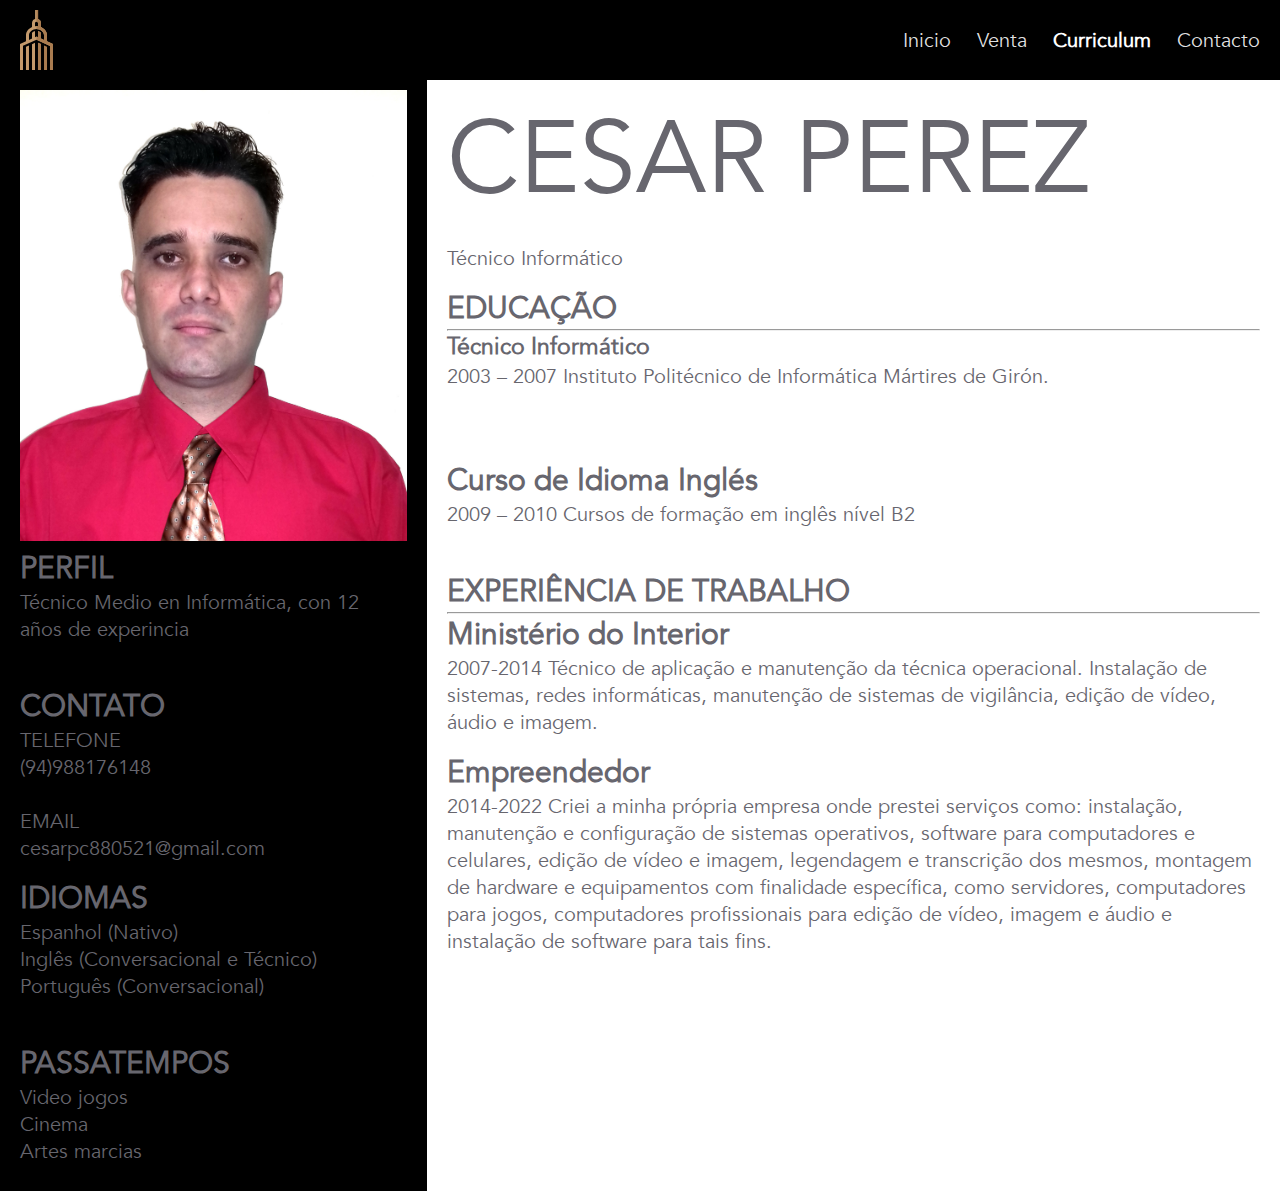
==== curriculum.html @ 53dabab8 "adding new files" ====
<!doctype html>
<html lang="es">
<head>
  <meta charset="utf-8">
  <title>CpC</title>
  <meta name="viewport" content="width=device-width, initial-scale=1">
  <link rel="stylesheet" href="css/styles.css">
</head>
<body>
  <header class="transparente" style="background-color: black;">
    <img src="img/logo.svg" alt="Logo Imperial Real State">
    <nav>
        <a href="index.html">Inicio</a>
        <a href="ventas.html">Venta</a>
        <a href="#" class="activo">Curriculum</a>
        <a href="contacto.html">Contacto</a>
    </nav>
  </header>


<div class="fila primera" style="padding: 0; margin-top: 80px;">
  <div class="col-33 black">
    <img src="img/20211029_183230_.jpg"/>
    <h2>PERFIL</h2>
    <p>Técnico Medio en Informática, con 12 años de experincia</p><br>
    <h2>CONTATO</h2>
    <p>TELEFONE
    <br>(94)988176148
    <br>
    <br>EMAIL
    <br><a href="mailto:cesarpc880521@gmail.com">cesarpc880521@gmail.com</a>
    </p>
    <h2>IDIOMAS</h2>
    <p>Espanhol (Nativo)
    <br>Inglês (Conversacional e Técnico)
    <br>Português (Conversacional)
    </p><br>
    <h2>PASSATEMPOS</h2>
    <p>Video jogos
    <br>Cinema
    <br>Artes marcias</p>
  </div>

  <div class="col-66">
    <p style="font-size: 8vw;">CESAR PEREZ</p>
    <p>Técnico Informático</p>
    <h2>EDUCAÇÃO</h2>
    <HR style="height: 2px; color: black; background-color: black;"></HR>
    <H3>Técnico Informático</H3>
    <p>2003 – 2007 Instituto Politécnico de Informática Mártires de Girón.</p><br><br>
    <h2>Curso de Idioma Inglés</h2>
    <p>2009 – 2010 Cursos de formação em inglês nível B2</p><br>
    <h2>EXPERIÊNCIA DE TRABALHO</h2>
    <HR style="height: 2px; color: black; background-color: black;"></HR>
    <h2>Ministério do Interior</h2>
    <p>2007-2014 Técnico de aplicação e manutenção da técnica operacional. Instalação de sistemas, redes informáticas, manutenção de sistemas de vigilância, edição de vídeo, áudio e imagem.</p>
    <h2>Empreendedor</h2>
    <p>2014-2022 Criei a minha própria empresa onde prestei serviços como: instalação, manutenção e configuração de sistemas operativos, software para computadores e celulares, edição de vídeo e imagem, legendagem e transcrição dos mesmos, montagem de hardware e equipamentos com finalidade específica, como servidores, computadores para jogos, computadores profissionais para edição de vídeo, imagem e áudio e instalação de software para tais fins.</p>
  </div>
</div>

</body>
</html>
---- css/styles.css ----
/* Fuentes */

@font-face {
    font-family: "Avenir";
    src: url('../fonts/Avenir-Book.ttf');
}

/* Reseteo */

* {
    margin: 0;
    padding: 0;
    box-sizing: border-box;
}

a {
    text-decoration: none;
    cursor: pointer;
    color: inherit;
}

/* Generales */

html {
    font-size: 20px;
}

@media (max-width: 440px) {
    html {
        font-size: 18px;
    }
}

body {
    font-family: "Avenir", sans-serif;
    color: #67666e;
}

img {
    max-width: 100%;
}

div {
  margin: 0;
  padding: 0;
}

p {
    margin-bottom: 0.8rem;
}

/* Hero */

.hero {
    width: 100%;
    height: 100vh;
    background-color: black;
    position: absolute;
    top: 0;
    left: 0;
    overflow: hidden;
}

@keyframes heroAnimation {
    0% {
        opacity: 0;
        animation-timing-function: ease-in;
    }

    12% { opacity: 1;}

    25% { transform: scale(1.2);}

    75% {
        opacity: 0;
        transform: scale(1.1);
    }

    100% {
        opacity: 0;
    }
}

.hero div {
    width: 100%;
    height: 100vh;
    position: absolute;
    top: 0;
    left: 0;
    background-size: cover;
    background-position: center;
    background-repeat: none;
    opacity: 0;
    animation: heroAnimation 18s infinite;
}

.hero div:nth-child(1) {
    background-image: url('../img/front1.jpg');
}

.hero div:nth-child(2) {
    background-image: url('../img/front2.jpg');
    animation-delay: 6s;
}

.hero div:nth-child(3) {
    background-image: url('../img/front3.jpg');
    animation-delay: 12s;
}

.hero .hero-logo {
    position: absolute;
    top: 50%;
    left: 50%;
    transform: translate(-50%, -50%);
    animation: none;
    opacity: 1;
    width: 30%;
    height: auto;
}

.hero .hero-down {
    position: absolute;
    top: 90%;
    left: 50%;
    transform: translate(-50%, -50%);
    animation: none;
    opacity: 1;
    width: 5%;
    height: auto;
}

@media (max-width: 720px) {
    .hero .hero-logo {
        width: 60%;
    }
    .hero .hero-down {
        width: 15%;
    }
}

@media (max-width: 400px) {
    .hero .hero-logo {
        width: 80%;
    }
    .hero .hero-down {
        width: 20%;
    }
}

/* Header */

header {
    background-color: white;
    box-shadow: 1.5px 1.5px 4px #b3b3b3;
    height: 80px;
    width: 100%;
    position: fixed;
    top: 0;
    left: 0;
    z-index: 1;
    display: flex;
    justify-content: space-between;
    align-items: center;
    padding: 0 1em;
    transition: 600ms all ease-in-out;
}

header.transparente {
    background-color: transparent;
    box-shadow: none;
}

header img {
    height: 60px;
    width: auto;
}

header nav a {
    color: #67666e;
    font-weight: normal;
    margin-left: 1em;
    transition: 300ms ease-in-out all;
}

header.transparente nav a {
    color: rgba(255, 255, 255, 0.9);
}

header nav a.activo,
header nav a:hover {
    color: #a97c50;
    font-weight: bold;
}

header.transparente nav a.activo,
header.transparente nav a:hover {
    color: white;
}


/* Botón burger */

#burger {
    position: fixed;
    top: 1rem;
    left: 1rem;
    cursor: pointer;
    z-index: 10;
    display: none;
}

#burger .barra {
    width: 30px;
    height: 2px;
    margin: 6px;
    background-color: #a97c50;
    transition: 400ms all ease-in-out
}

#burger.abierto .barra {
    background-color: white;
}

#burger.abierto .barra.superior {
    transform: translateY(8px) rotateZ(45deg);
}

#burger.abierto .barra.media {
    width: 0;
}

#burger.abierto .barra.inferior {
    transform: translateY(-8px) rotateZ(-45deg);
}

@media (max-width: 620px) {
    #burger {
        display: block;
    }

    header {
        justify-content: flex-end;
    }

    header nav {
        display: none;
    }
}

/* Menú lateral */

.menu {
    width: 360px;
    height: 100vh;
    background-color: #424242;
    position: fixed;
    top: 0;
    left: -360px;
    padding-top: 40px;
    transition: all 700ms ease-in-out;
}

.menu.abierto {
    left: 0;
}

.menu nav {
    padding: 1rem;
    display: flex;
    flex-direction: column;
}

.menu nav a {
    padding: 0.6rem 0;
    color: rgba(255, 255, 255, 0.75);
    font-size: 1.1rem;
    transition: 300ms all ease-in-out;
}

.menu nav a:hover {
    color: white;
}

.menu .copyright {
    color: rgba(255, 255, 255, 0.75);
    font-size: 0.9rem;
    position: absolute;
    bottom: 0;
    left: 0;
    padding: 0.5rem;
    text-align: center;
    width: 100%;
}

/* Layout */

.primera {
    margin-top: 100vh;
}

#pr,
#legal,
#cookies {
    display: block;
    margin-top: -90px;
    padding-bottom: 90px;
}

.fila {
    display: flex;
    padding: 2rem 1rem;
}

.fila.contacto {
    margin-top: 80px;
}

.col-100 {
    width: 100%;
    padding: 0.5rem 1rem;
}

.col-75 {
    width: 75%;
    padding: 0.5rem 1rem;
}


.col-66 {
    width: 66.66666%;
    padding: 0.5rem 1rem;
}

.col-50 {
    width: 50%;
    padding: 0.5rem 1rem;
}

.col-33 {
    width: 33.33333%;
    padding: 0.5rem 1rem;
}

.col-25 {
    width: 25%;
    padding: 0.5rem 1rem;
}

@media (max-width: 720px) {
    .fila {
        flex-direction: column;
        padding: 1rem 0.5rem;
    }

    .col-75,
    .col-66,
    .col-50,
    .col-33,
    .col-25 {
        width: 100%;
    }

}

.flex-start {
    display: flex;
    justify-content: flex-start;
    align-items: center;
}

.flex-center {
    display: flex;
    justify-content: center;
    align-items: center;
}

.flex-end {
    display: flex;
    justify-content: flex-end;
    align-items: center;
}

.flex-between {
    display: flex;
    justify-content: space-between;
    align-items: center;
}

.flex-around {
    display: flex;
    justify-content: space-around;
    align-items: center;
}

.flex-column-center {
    display: flex;
    flex-direction: column;
    justify-content: center;
    align-items: center;
}

/* Espaciados y márgenes */

.m-t {
    margin-top: 1rem;
}

.m-b {
    margin-bottom: 1rem;
}

.m-l {
    margin-left: 1rem;
}

.m-r {
    margin-right: 1rem;
}

.m-t-small {
    margin-top: 0.5rem;
}

.m-b-small {
    margin-bottom: 0.5rem;
}

.m-l-small {
    margin-left:0.5rem;
}

.m-r-small {
    margin-right: 0.5rem;
}

/* Parallax */

.fila.parallax {
    background-image: url('../img/property5.jpg');
    background-size: cover;
    background-position: center;
    background-repeat: no-repeat;
    background-attachment: fixed;
    padding: 3rem 2rem;
}

.fila.parallax div {
    background-color: rgba(255, 255, 255, 0.75);
    padding: 2rem;
}

.fila.parallax div p {
    font-size: 1.5rem;
    color: #a97c50;
    text-align: center;
}

/* Caja navegación */

.caja-nav img {
    width: 20%;
    margin-bottom: 1em;
}

.caja-nav a {
    border: 1px solid #a97c50;
    background-color: white;
    color: #a97c50;
    font-size: 1rem;
    font-weight: normal;
    padding: 0.5em 1em;
    border-radius: 0.3em;
    cursor: pointer;
    transition: all ease-in-out 400ms;
}

.caja-nav a:hover {
    background-color: #a97c50;
    color: white;
}

/* Formulario contacto */


form.contacto {
    width: 50%;
}

@media (max-width: 720px) {
    form.contacto {
        width: 75%;
    }
}

@media (max-width: 440px) {
    form.contacto {
        width: 100%;
    }
}

form.contacto .fila {
    padding: 0.8rem;
}

input {
    border: none;
    border-bottom: 1.5px solid #a97c50;
    font-size: 1rem;
    padding: 0.5em 1em;
    width: 100%;
}

input:focus {
    outline: none;
    border-bottom: 1.5px solid #643e18;
}

input.usuario {
    background-image: url('../img/user.svg');
    background-repeat: no-repeat;
    background-position: 0 7px;
    padding-left: 2em;
}

input.email {
    background-image: url('../img/mail-bronce.svg');
    background-repeat: no-repeat;
    background-position: 0 7px;
    padding-left: 2em;
}

button {
    border: none;
    background-color: #a97c50;
    color:white;
    font-size: 1rem;
    font-weight: normal;
    padding: 0.5em 1em;
    border-radius: 0.3em;
    cursor: pointer;
    transition: all ease-in-out 400ms;
}

button:hover {
    background-color: #81501e;
}

input[type="checkbox"] {
    display: none;
}

input[type="checkbox"] + label::before {
    content: url('../img/square.svg');
    position: relative;
    top: 5px;
    padding-right: 5px;
}
input[type="checkbox"]:checked + label::before {
    content: url('../img/check-square.svg');
}

/* Footer */

footer {
    background-color: #424242;
}

footer p {
    color:rgba(255, 255, 255, 0.8);
}

footer p:first-child {
    color: #a97c50;
    font-weight: bold;
}

footer img.rrss {
    height: 48px;
}

footer a {
    font-size: 0.8rem;
    color: #a97c50;
    transition: 400ms ease-in-out all;
}

footer a:hover {
    color: #704a24;
}

footer .copyright {
    color:rgba(255, 255, 255, 0.8);
    font-size: 0.8rem;
    text-align: center;
}

/* Card */

.fila.grid {
    margin-top: 100px;
    display: grid;
    grid-template-columns: repeat(auto-fit, 360px);
    grid-gap: 1.5rem;
    justify-content: center;
}

.card {
    width: 360px;
    border-radius: 0.5rem;
    box-shadow: 2px 2px 4px grey;
    display: flex;
    flex-direction: column;
    align-items: center;
    overflow: hidden;
}

.card img {
    height: 320px;
}

.card .footer-card {
    padding: 0.8rem;
    width: 100%;
    height: 174px;
    display: flex;
    flex-direction: column;
    justify-content: space-between;
    align-items: flex-start;
}

.card .footer-card p {
    margin-bottom: 0.5rem;
}

.card .footer-card p:first-child {
    font-weight: bold;
}

.card .footer-card a {
    background-color: #a97c50;
    color: white;
    font-size: 0.8rem;
    border-radius: 0.3em;
    padding: 0.5em 1em;
    align-self: center;
    transition: 400ms ease-in all;
}

.card .footer-card a:hover {
    background-color: #664626;
}

/* Ficha propiedad */

.propiedad {
    margin-top: 80px;
    background-image: url('../img/property5.jpg');
    background-size: cover;
    background-position: center;
    background-repeat: no-repeat;
}

.propiedad div:first-child {
    background-color: rgba(255, 255, 255, 0.9);
}

.propiedad div:first-child h1 {
    font-size: 1.4rem;
    color: #a97c50;
}

.propiedad div:first-child p img {
    width: 28px;
    height: 28px;
}

.black {
  background-color: black;
}
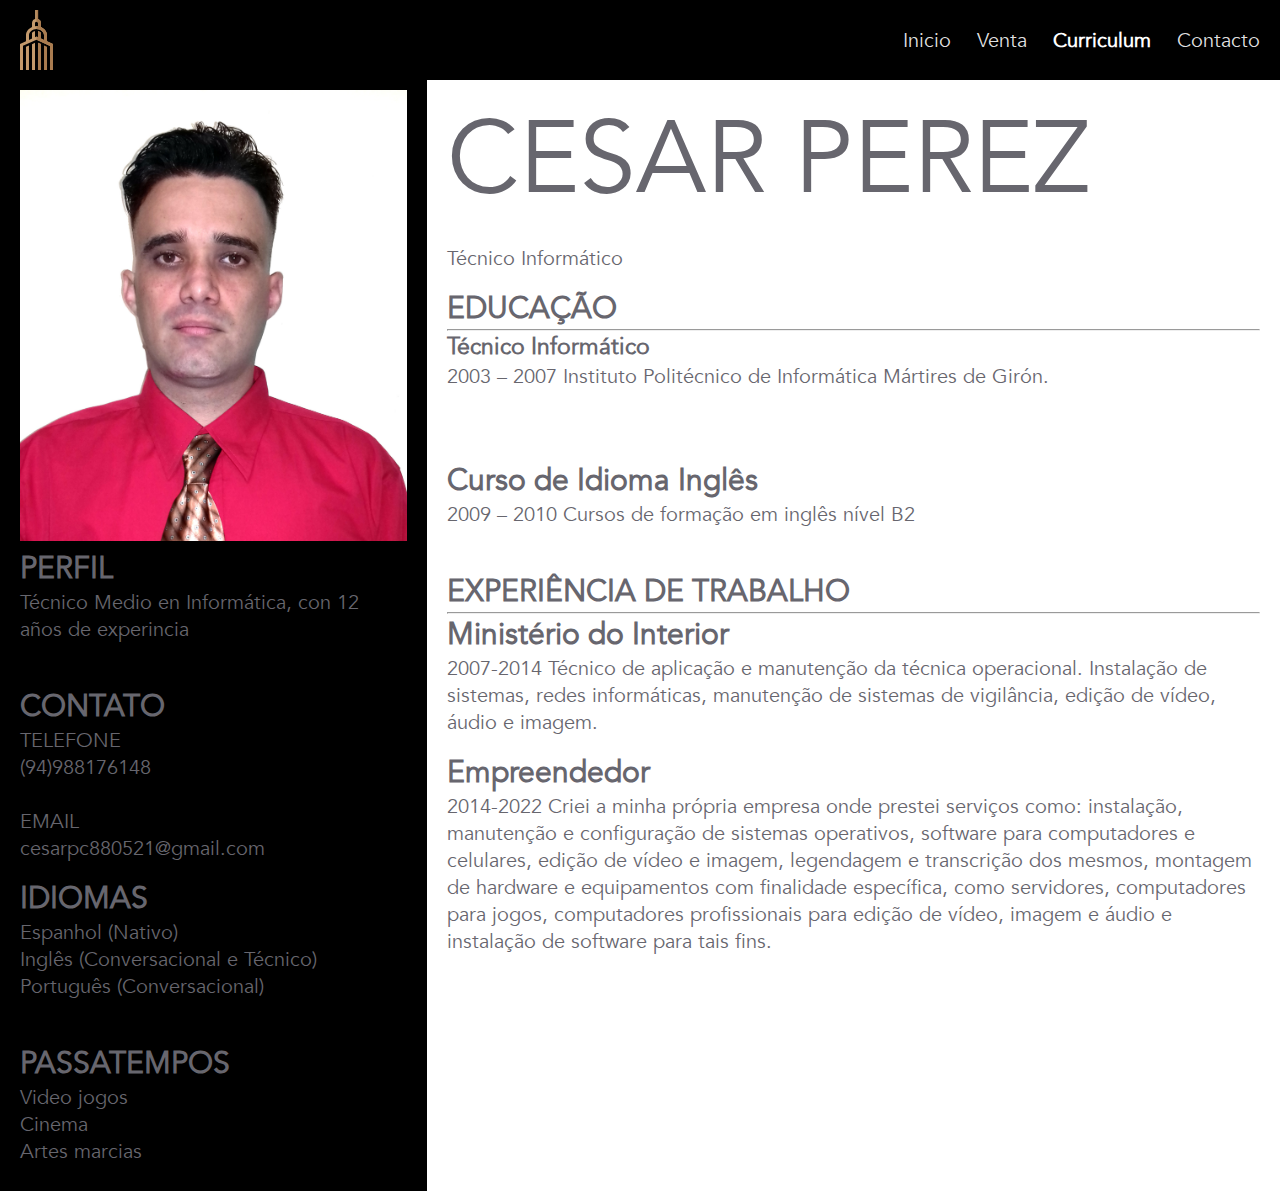
==== commit 9e9599c0: "Update curriculum.html" ====
--- a/curriculum.html
+++ b/curriculum.html
@@ -50,7 +50,7 @@
     <HR style="height: 2px; color: black; background-color: black;"></HR>
     <H3>Técnico Informático</H3>
     <p>2003 – 2007 Instituto Politécnico de Informática Mártires de Girón.</p><br><br>
-    <h2>Curso de Idioma Inglés</h2>
+    <h2>Curso de Idioma Inglês</h2>
     <p>2009 – 2010 Cursos de formação em inglês nível B2</p><br>
     <h2>EXPERIÊNCIA DE TRABALHO</h2>
     <HR style="height: 2px; color: black; background-color: black;"></HR>
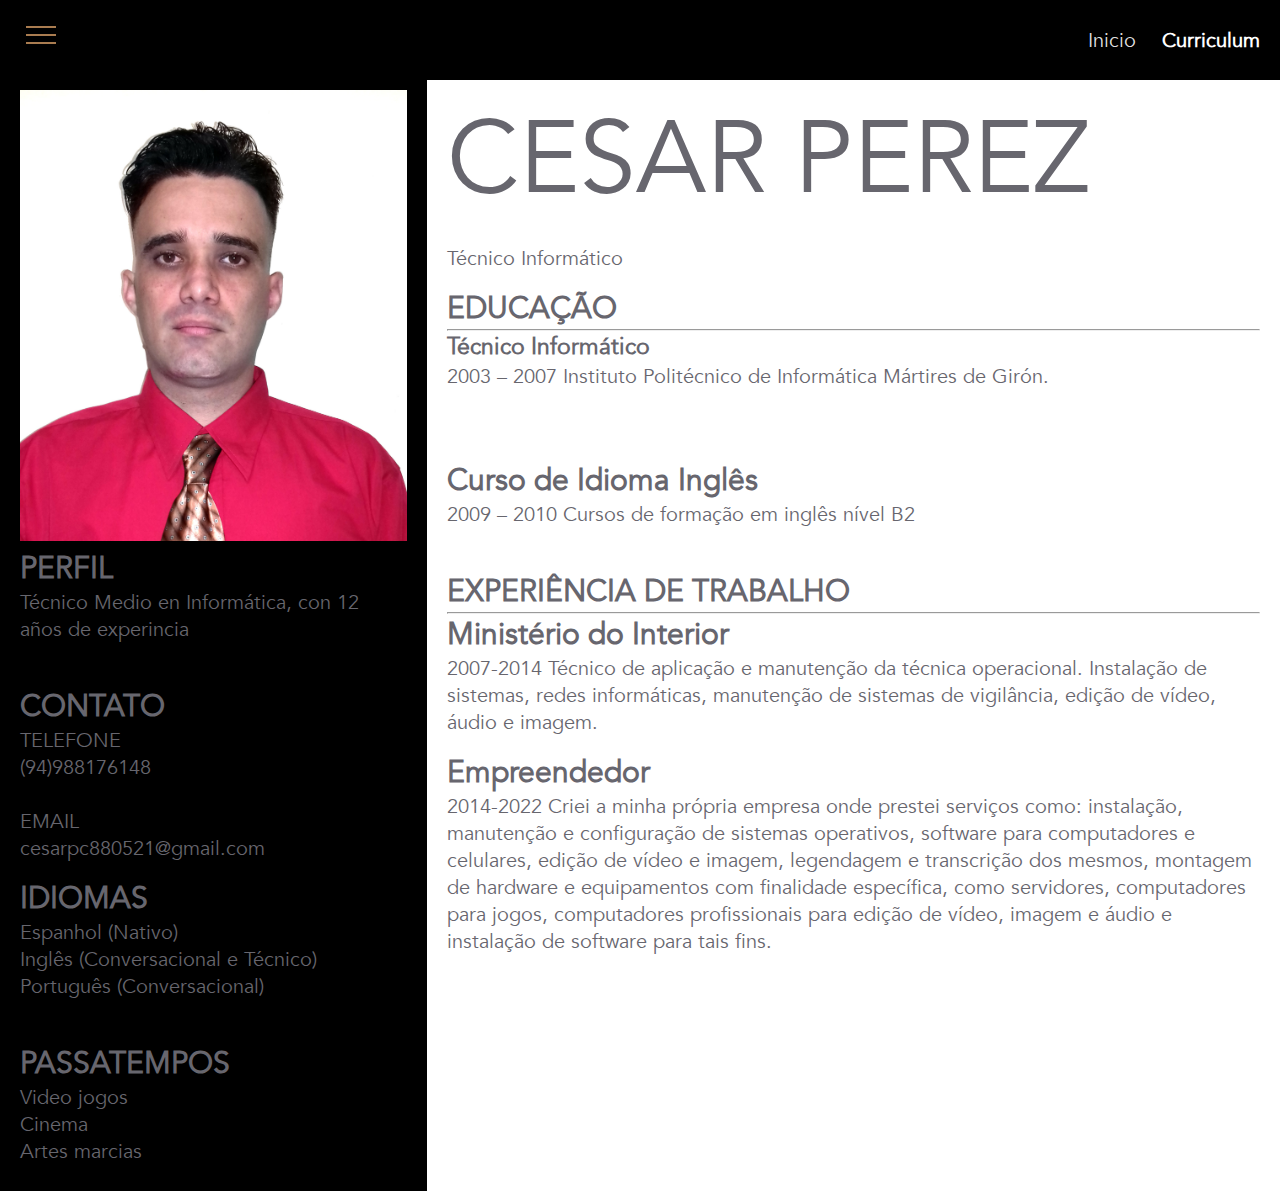
==== commit 1175fbaf: "update" ====
--- a/curriculum.html
+++ b/curriculum.html
@@ -4,21 +4,33 @@
 <html lang="es">
 <head>
   <meta charset="utf-8">
-  <title>CpC</title>
+  <title>Curriculum</title>
   <meta name="viewport" content="width=device-width, initial-scale=1">
   <link rel="stylesheet" href="css/styles.css">
+  <script src="js/jquery-3.4.1.min.js"></script>
+  <script src="js/main.js"></script>
 </head>
 <body>
   <header class="transparente" style="background-color: black;">
-    <img src="img/logo.svg" alt="Logo Imperial Real State">
     <nav>
         <a href="index.html">Inicio</a>
-        <a href="ventas.html">Venta</a>
         <a href="#" class="activo">Curriculum</a>
-        <a href="contacto.html">Contacto</a>
     </nav>
   </header>
 
+  <div id="burger">
+    <div class="barra superior"></div>
+    <div class="barra media"></div>
+    <div class="barra inferior"></div>
+</div>
+<div class="menu">
+  <nav>
+    <a href="index.html">Inicio</a>
+    <hr>
+    <a href="#">Curriculum</a>
+  </nav>
+  <p class="copyright">&copy; CesarPC SA</p>
+</div>
 
 <div class="fila primera" style="padding: 0; margin-top: 80px;">
   <div class="col-33 black">
--- a/css/styles.css
+++ b/css/styles.css
@@ -95,16 +95,16 @@
 }
 
 .hero div:nth-child(1) {
-    background-image: url('../img/front1.jpg');
+    background-image: url('../img/front11.jpg');
 }
 
 .hero div:nth-child(2) {
-    background-image: url('../img/front2.jpg');
+    background-image: url('../img/front12.jpg');
     animation-delay: 6s;
 }
 
 .hero div:nth-child(3) {
-    background-image: url('../img/front3.jpg');
+    background-image: url('../img/front13.jpg');
     animation-delay: 12s;
 }
 
@@ -160,7 +160,7 @@
     left: 0;
     z-index: 1;
     display: flex;
-    justify-content: space-between;
+    justify-content: flex-end;
     align-items: center;
     padding: 0 1em;
     transition: 600ms all ease-in-out;
@@ -207,7 +207,6 @@
     left: 1rem;
     cursor: pointer;
     z-index: 10;
-    display: none;
 }
 
 #burger .barra {
@@ -251,6 +250,7 @@
 /* Menú lateral */
 
 .menu {
+    z-index: 2;
     width: 360px;
     height: 100vh;
     background-color: #424242;
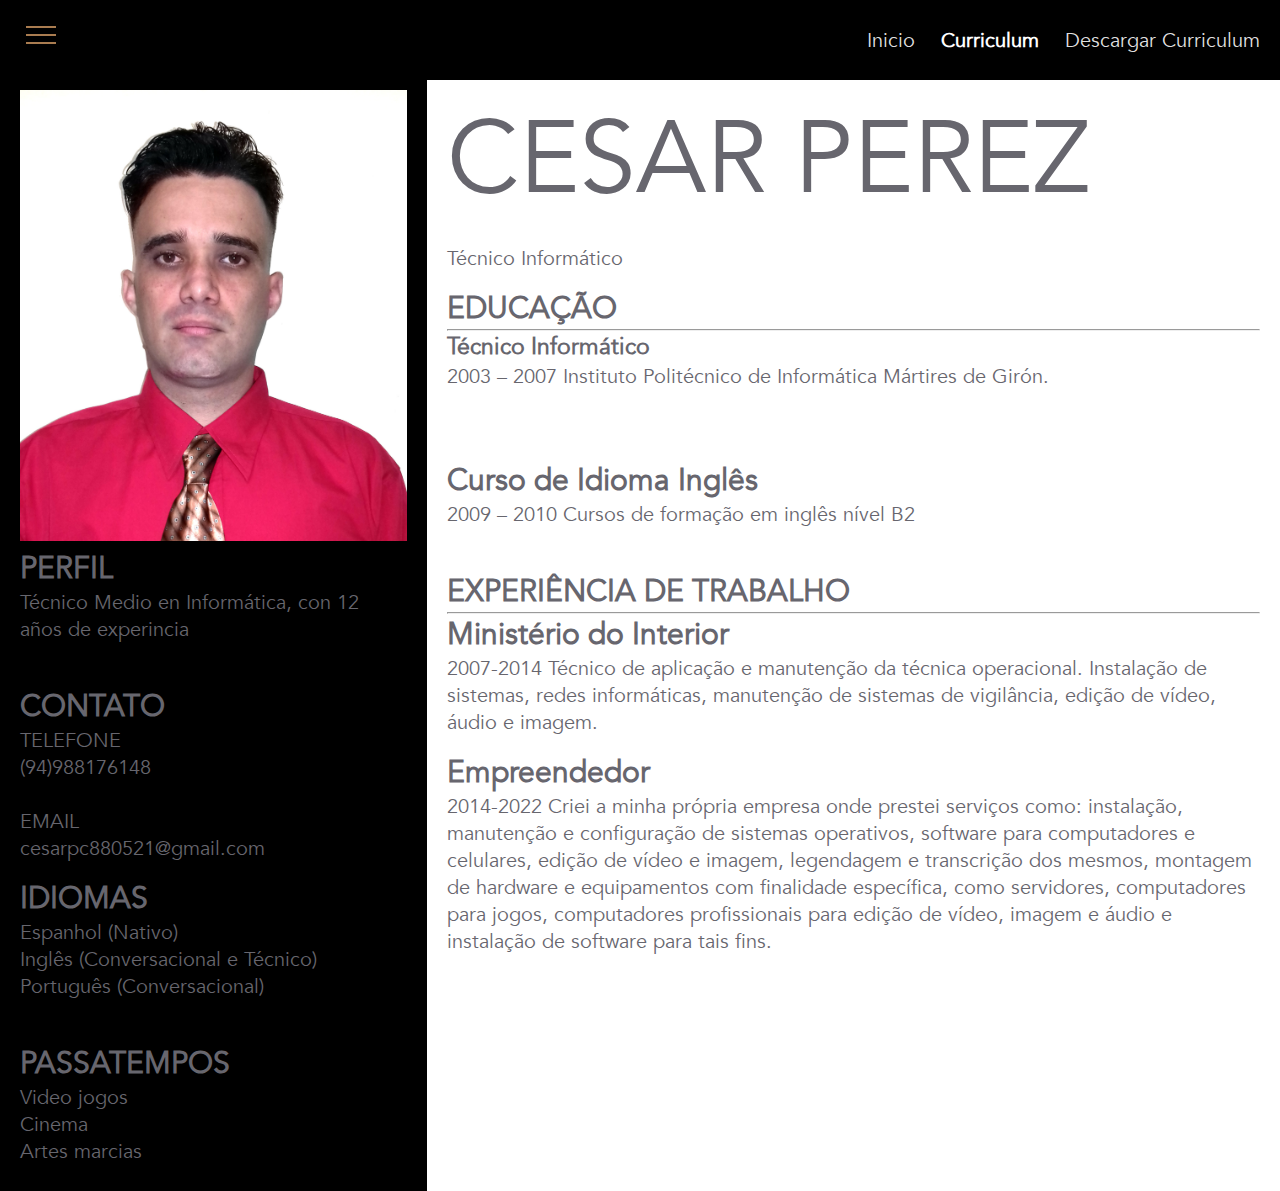
==== commit 2c741835: "update" ====
--- a/curriculum.html
+++ b/curriculum.html
@@ -15,6 +15,7 @@
     <nav>
         <a href="index.html">Inicio</a>
         <a href="#" class="activo">Curriculum</a>
+        <a href="Curriculum_Cesar_Portugues.pdf">Descargar Curriculum</a>
     </nav>
   </header>
 
--- a/css/styles.css
+++ b/css/styles.css
@@ -95,16 +95,16 @@
 }
 
 .hero div:nth-child(1) {
-    background-image: url('../img/front11.jpg');
+    background-image: url('../img/front1a.jpg');
 }
 
 .hero div:nth-child(2) {
-    background-image: url('../img/front12.jpg');
+    background-image: url('../img/front2a.jpg');
     animation-delay: 6s;
 }
 
 .hero div:nth-child(3) {
-    background-image: url('../img/front13.jpg');
+    background-image: url('../img/front3a.jpg');
     animation-delay: 12s;
 }
 
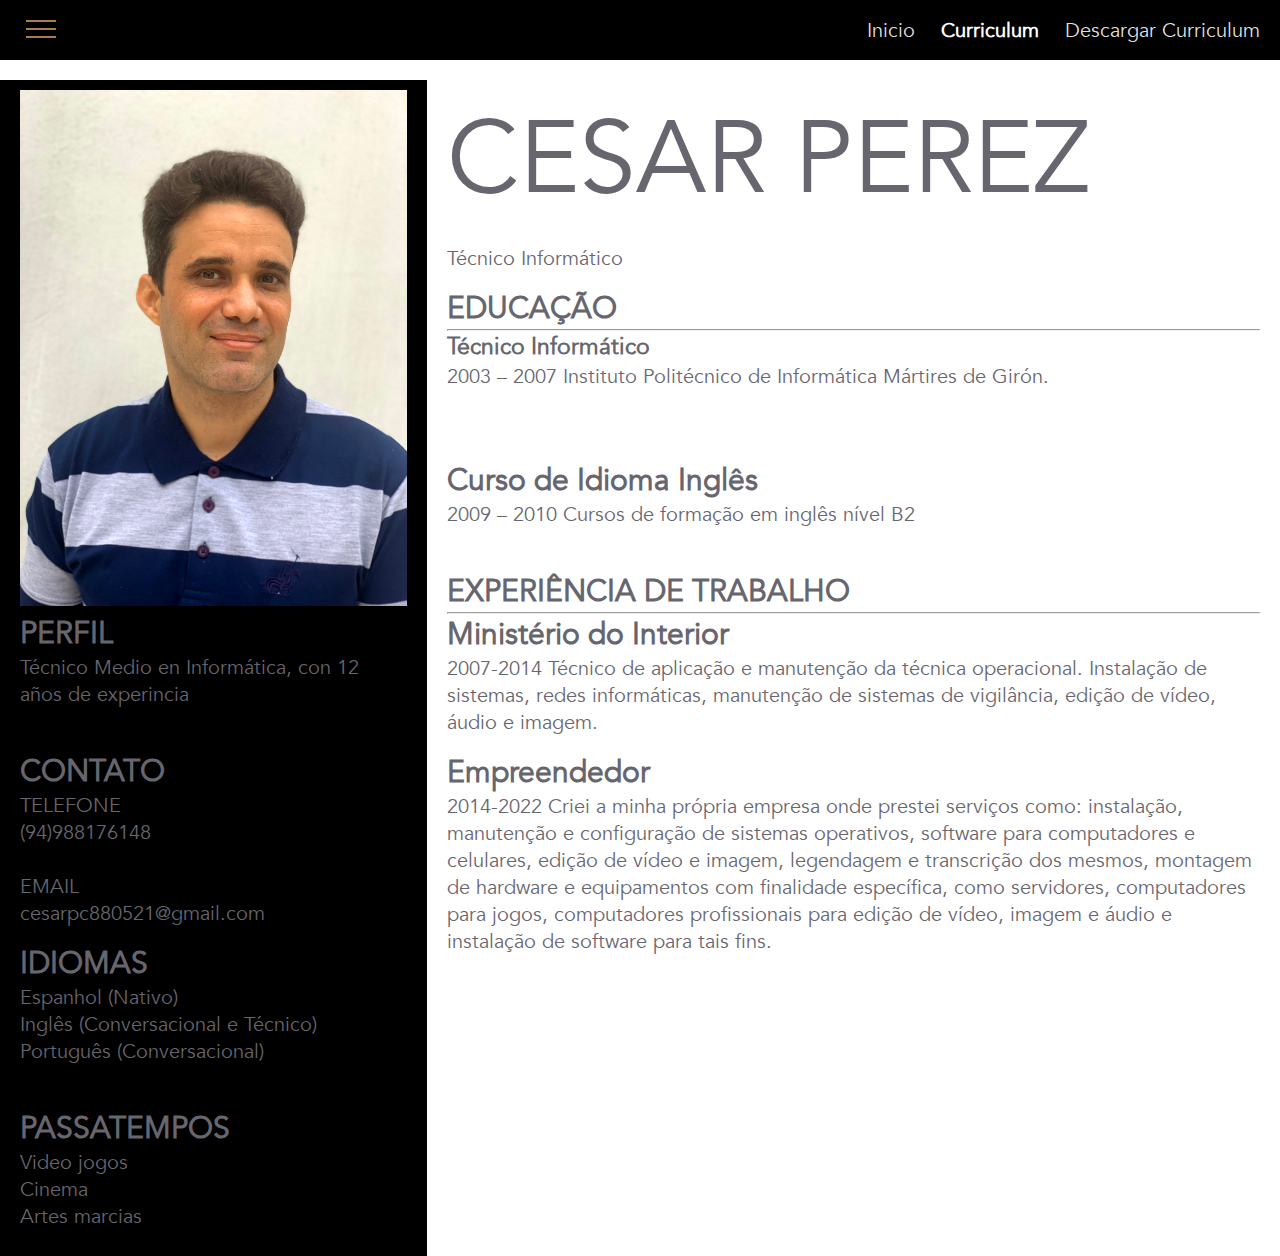
==== commit e4c32630: "main" ====
--- a/curriculum.html
+++ b/curriculum.html
@@ -35,7 +35,7 @@
 
 <div class="fila primera" style="padding: 0; margin-top: 80px;">
   <div class="col-33 black">
-    <img src="img/20211029_183230_.jpg"/>
+    <img src="img/Curriculo_Cesar_Foto-.jpg"/>
     <h2>PERFIL</h2>
     <p>Técnico Medio en Informática, con 12 años de experincia</p><br>
     <h2>CONTATO</h2>
--- a/css/styles.css
+++ b/css/styles.css
@@ -153,7 +153,7 @@
 header {
     background-color: white;
     box-shadow: 1.5px 1.5px 4px #b3b3b3;
-    height: 80px;
+    height: 60px;
     width: 100%;
     position: fixed;
     top: 0;
@@ -203,7 +203,7 @@
 
 #burger {
     position: fixed;
-    top: 1rem;
+    top: 0.7rem;
     left: 1rem;
     cursor: pointer;
     z-index: 10;
@@ -279,6 +279,7 @@
 }
 
 .menu nav a:hover {
+    font-size: 1.3rem;
     color: white;
 }
 
@@ -303,7 +304,7 @@
 #legal,
 #cookies {
     display: block;
-    margin-top: -90px;
+    margin-top: -60px;
     padding-bottom: 90px;
 }
 
@@ -563,6 +564,7 @@
 /* Footer */
 
 footer {
+    margin-top: 1rem;
     background-color: #424242;
 }
 
